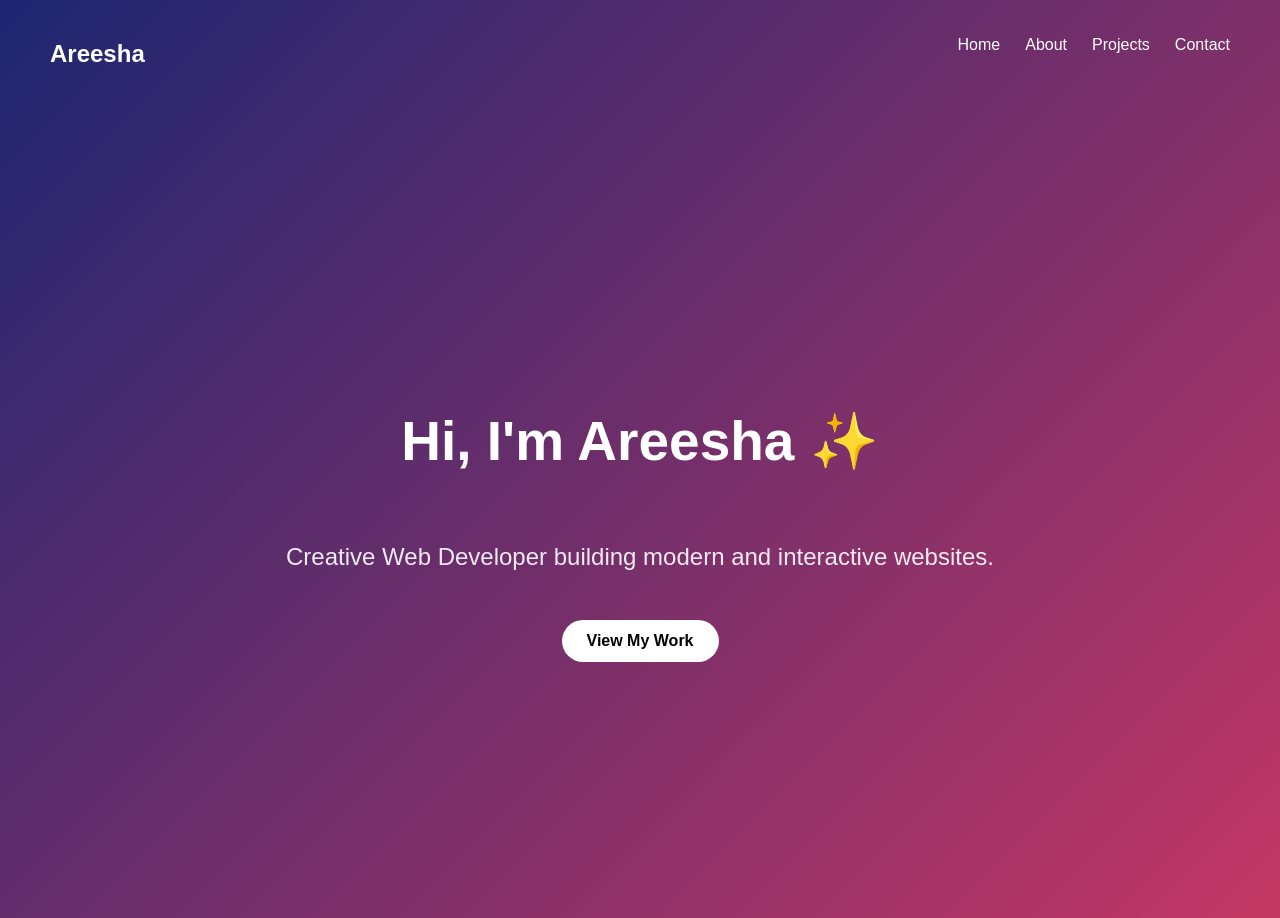
==== index.html @ 59ae7232 "Add files via upload" ====
<!DOCTYPE html>
<html lang="en">
<head>
    <meta charset="UTF-8">
    <title>Areesha Portfolio</title>
    <link rel="stylesheet" href="style.css">
</head>
<body>

<nav>
    <h2>Areesha</h2>
    <ul>
        <li><a href="index.html">Home</a></li>
        <li><a href="about.html">About</a></li>
        <li><a href="projects.html">Projects</a></li>
        <li><a href="contact.html">Contact</a></li>
    </ul>
</nav>

<section class="hero">
    <h1>Hi, I'm Areesha ✨</h1>
    <p>Creative Web Developer building modern and interactive websites.</p>
    <a href="projects.html" class="btn">View My Work</a>
</section>

</body>
</html>
---- style.css ----
/* Global */
body {
    margin: 0;
    font-family: 'Poppins', sans-serif;
    background: linear-gradient(135deg, #1d2671, #c33764);
    color: white;
}

/* Navbar */
nav {
    display: flex;
    justify-content: space-between;
    padding: 20px 50px;
}

ul {
    display: flex;
    gap: 25px;
    list-style: none;
}

a {
    color: white;
    text-decoration: none;
    position: relative;
}

/* Underline hover animation */
a::after {
    content: "";
    position: absolute;
    width: 0%;
    height: 2px;
    background: white;
    left: 0;
    bottom: -5px;
    transition: 0.3s;
}

a:hover::after {
    width: 100%;
}

/* Hero Section */
.hero {
    height: 90vh;
    display: flex;
    flex-direction: column;
    justify-content: center;
    align-items: center;
    animation: fadeIn 2s ease;
}

.hero h1 {
    font-size: 55px;
}

.hero p {
    opacity: 0.9;
    font-size: 1.5rem;
}

/* Button */
.btn {
    margin-top: 25px;
    padding: 12px 25px;
    background: white;
    color: black;
    border-radius: 30px;
    font-weight: bold;
    transition: 0.3s;
}

.btn:hover {
    transform: scale(1.1);
}

/* Glass Cards for sections/projects */
.card, .glass-card {
    background: rgba(255, 255, 255, 0.15);
    padding: 25px;
    margin: 20px auto;
    border-radius: 20px;
    backdrop-filter: blur(15px);
    transition: 0.3s;
    display: inline-block;
    max-width: 900px;
}

.card:hover, .glass-card:hover {
    transform: translateY(-10px) scale(1.05);
}

/* Form Inputs & Buttons */
input, textarea {
    padding: 12px;
    width: 260px;
    border-radius: 10px;
    border: none;
    margin: 10px;
}

button {
    padding: 12px 25px;
    border: none;
    border-radius: 30px;
    background: white;
    color: black;
    cursor: pointer;
    transition: 0.3s;
}

button:hover {
    transform: scale(1.1);
}

/* Animation */
@keyframes fadeIn {
    from {
        opacity: 0;
        transform: translateY(40px);
    }
    to {
        opacity: 1;
        transform: translateY(0);
    }
}

/* Calculator inside Projects page – Dark Theme */
.calculator {
    background: #333;
    padding: 20px;
    border-radius: 10px;
    max-width: 300px;
    margin: 20px auto;
}

#display {
    width: 100%;
    height: 50px;
    margin-bottom: 10px;
    font-size: 20px;
    text-align: right;
    padding: 5px;
    border-radius: 5px;
    border: none;
}

.buttons {
    display: grid;
    grid-template-columns: repeat(4, 60px);
    gap: 10px;
    justify-content: center;
}

.buttons button {
    padding: 15px;
    font-size: 16px;
    cursor: pointer;
    border: none;
    border-radius: 5px;
    background: #555;
    color: #fff;
    transition: 0.2s;
}

.buttons button:hover {
    background: #ff758c;
}s
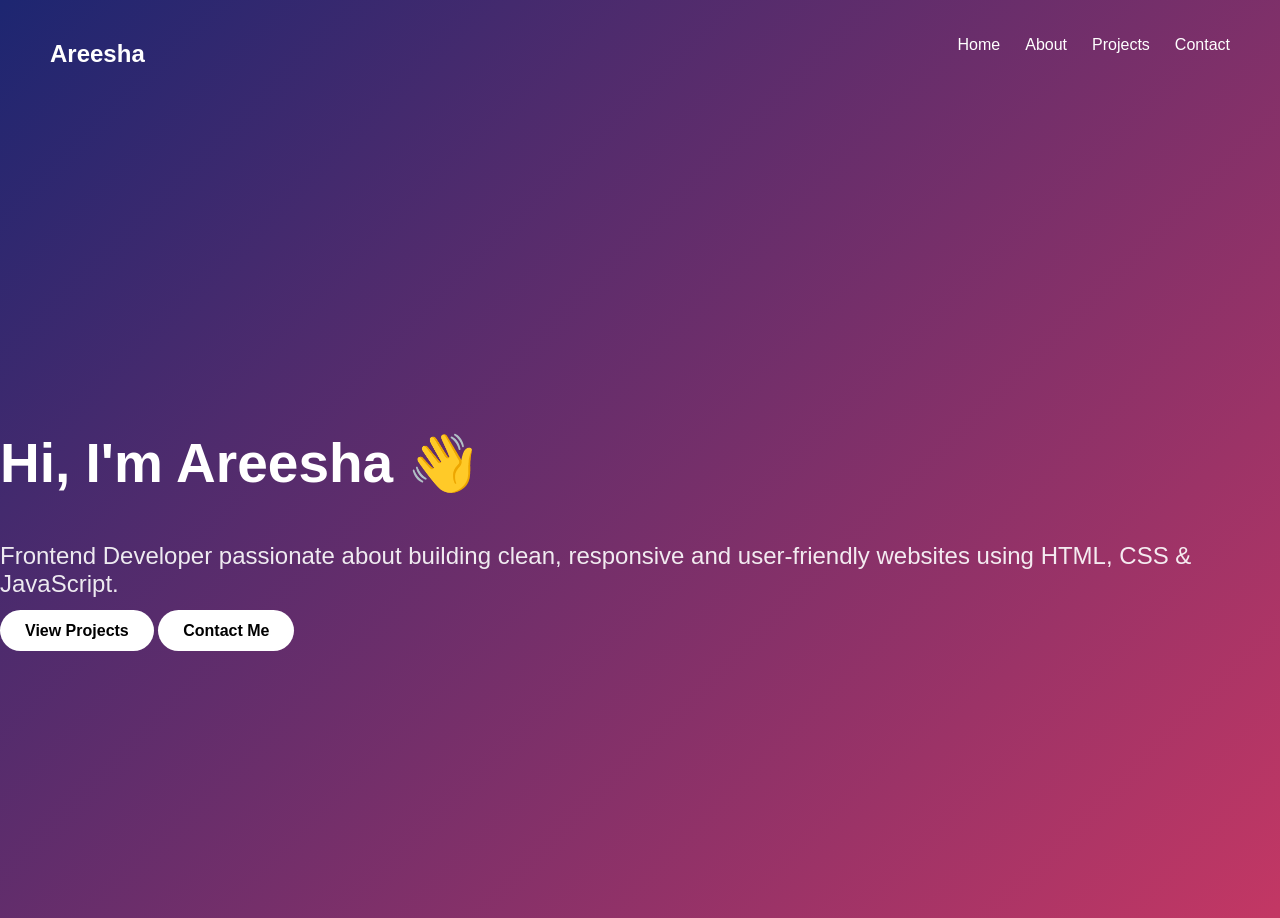
==== commit ed72b35a: "Update index.html" ====
--- a/index.html
+++ b/index.html
@@ -2,14 +2,16 @@
 <html lang="en">
 <head>
     <meta charset="UTF-8">
+    <meta name="viewport" content="width=device-width, initial-scale=1.0">
     <title>Areesha Portfolio</title>
     <link rel="stylesheet" href="style.css">
 </head>
 <body>
 
-<nav>
-    <h2>Areesha</h2>
-    <ul>
+<!-- Navbar -->
+<nav class="navbar">
+    <h2 class="logo">Areesha</h2>
+    <ul class="nav-links">
         <li><a href="index.html">Home</a></li>
         <li><a href="about.html">About</a></li>
         <li><a href="projects.html">Projects</a></li>
@@ -17,11 +19,21 @@
     </ul>
 </nav>
 
+<!-- Hero Section -->
 <section class="hero">
-    <h1>Hi, I'm Areesha ✨</h1>
-    <p>Creative Web Developer building modern and interactive websites.</p>
-    <a href="projects.html" class="btn">View My Work</a>
+    <div class="hero-content">
+        <h1>Hi, I'm <span>Areesha</span> 👋</h1>
+        <p>
+            Frontend Developer passionate about building clean,
+            responsive and user-friendly websites using HTML, CSS & JavaScript.
+        </p>
+
+        <div class="hero-buttons">
+            <a href="projects.html" class="btn">View Projects</a>
+            <a href="contact.html" class="btn secondary">Contact Me</a>
+        </div>
+    </div>
 </section>
 
 </body>
-</html>+</html>
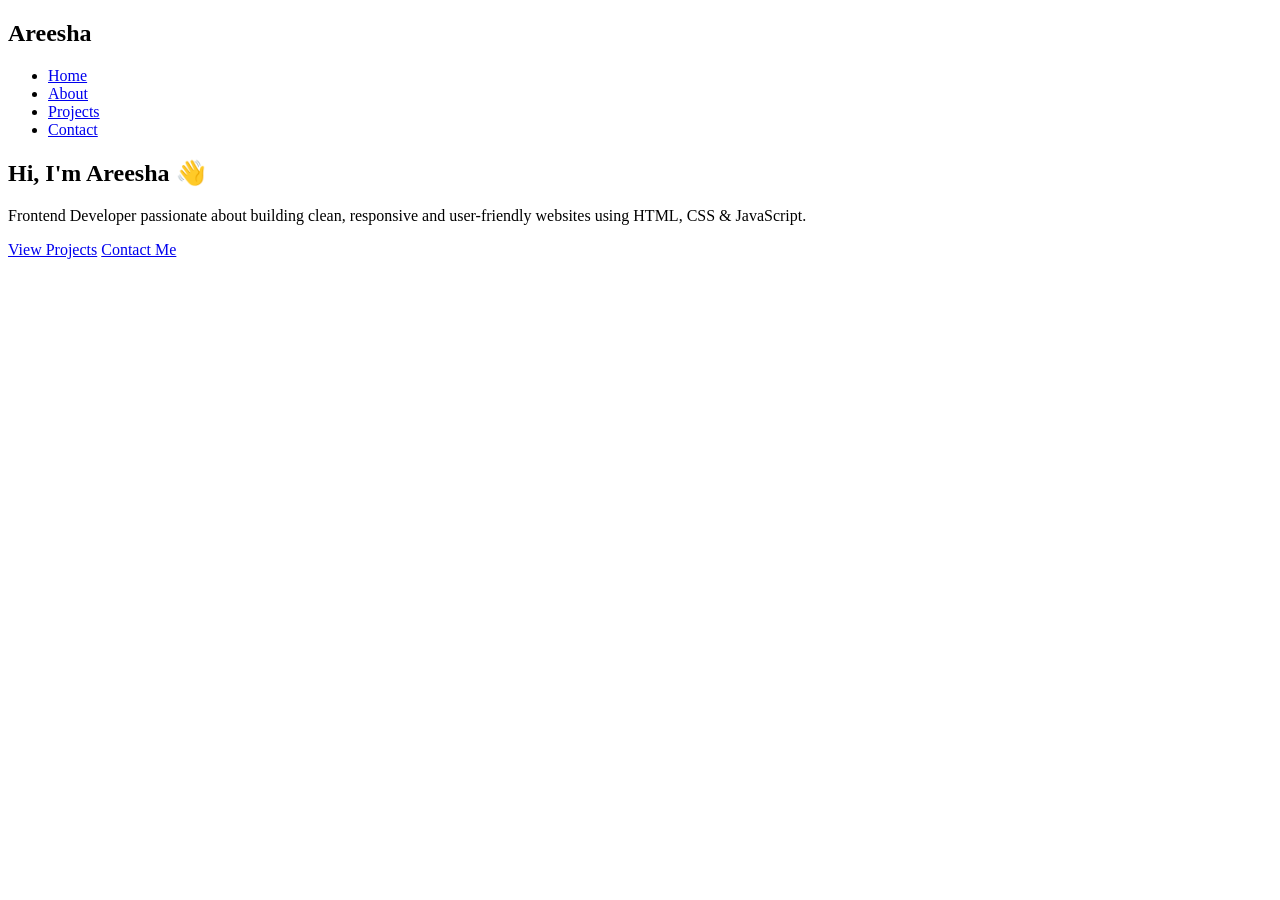
==== commit a44465b7: "Update index.html" ====
--- a/index.html
+++ b/index.html
@@ -27,7 +27,6 @@
             Frontend Developer passionate about building clean,
             responsive and user-friendly websites using HTML, CSS & JavaScript.
         </p>
-
         <div class="hero-buttons">
             <a href="projects.html" class="btn">View Projects</a>
             <a href="contact.html" class="btn secondary">Contact Me</a>
--- a/style.css
+++ b/style.css
@@ -1,169 +1,32 @@
-/* Global */
-body {
-    margin: 0;
-    font-family: 'Poppins', sans-serif;
-    background: linear-gradient(135deg, #1d2671, #c33764);
-    color: white;
+/* About */
+.about {
+    padding: 60px 20px;
+    text-align: center;
+    max-width: 700px;
+    margin: auto;
 }
 
-/* Navbar */
-nav {
-    display: flex;
-    justify-content: space-between;
-    padding: 20px 50px;
+/* Projects */
+.projects {
+    padding: 60px 20px;
+    text-align: center;
 }
 
-ul {
-    display: flex;
-    gap: 25px;
-    list-style: none;
+.project-card {
+    background: #fff;
+    padding: 25px;
+    margin: 20px auto;
+    max-width: 400px;
+    border-radius: 10px;
+    box-shadow: 0 0 10px rgba(0,0,0,0.1);
 }
 
-a {
-    color: white;
-    text-decoration: none;
-    position: relative;
+.project-links {
+    margin-top: 15px;
 }
 
-/* Underline hover animation */
-a::after {
-    content: "";
-    position: absolute;
-    width: 0%;
-    height: 2px;
-    background: white;
-    left: 0;
-    bottom: -5px;
-    transition: 0.3s;
+/* Contact */
+.contact {
+    padding: 60px 20px;
+    text-align: center;
 }
-
-a:hover::after {
-    width: 100%;
-}
-
-/* Hero Section */
-.hero {
-    height: 90vh;
-    display: flex;
-    flex-direction: column;
-    justify-content: center;
-    align-items: center;
-    animation: fadeIn 2s ease;
-}
-
-.hero h1 {
-    font-size: 55px;
-}
-
-.hero p {
-    opacity: 0.9;
-    font-size: 1.5rem;
-}
-
-/* Button */
-.btn {
-    margin-top: 25px;
-    padding: 12px 25px;
-    background: white;
-    color: black;
-    border-radius: 30px;
-    font-weight: bold;
-    transition: 0.3s;
-}
-
-.btn:hover {
-    transform: scale(1.1);
-}
-
-/* Glass Cards for sections/projects */
-.card, .glass-card {
-    background: rgba(255, 255, 255, 0.15);
-    padding: 25px;
-    margin: 20px auto;
-    border-radius: 20px;
-    backdrop-filter: blur(15px);
-    transition: 0.3s;
-    display: inline-block;
-    max-width: 900px;
-}
-
-.card:hover, .glass-card:hover {
-    transform: translateY(-10px) scale(1.05);
-}
-
-/* Form Inputs & Buttons */
-input, textarea {
-    padding: 12px;
-    width: 260px;
-    border-radius: 10px;
-    border: none;
-    margin: 10px;
-}
-
-button {
-    padding: 12px 25px;
-    border: none;
-    border-radius: 30px;
-    background: white;
-    color: black;
-    cursor: pointer;
-    transition: 0.3s;
-}
-
-button:hover {
-    transform: scale(1.1);
-}
-
-/* Animation */
-@keyframes fadeIn {
-    from {
-        opacity: 0;
-        transform: translateY(40px);
-    }
-    to {
-        opacity: 1;
-        transform: translateY(0);
-    }
-}
-
-/* Calculator inside Projects page – Dark Theme */
-.calculator {
-    background: #333;
-    padding: 20px;
-    border-radius: 10px;
-    max-width: 300px;
-    margin: 20px auto;
-}
-
-#display {
-    width: 100%;
-    height: 50px;
-    margin-bottom: 10px;
-    font-size: 20px;
-    text-align: right;
-    padding: 5px;
-    border-radius: 5px;
-    border: none;
-}
-
-.buttons {
-    display: grid;
-    grid-template-columns: repeat(4, 60px);
-    gap: 10px;
-    justify-content: center;
-}
-
-.buttons button {
-    padding: 15px;
-    font-size: 16px;
-    cursor: pointer;
-    border: none;
-    border-radius: 5px;
-    background: #555;
-    color: #fff;
-    transition: 0.2s;
-}
-
-.buttons button:hover {
-    background: #ff758c;
-}s
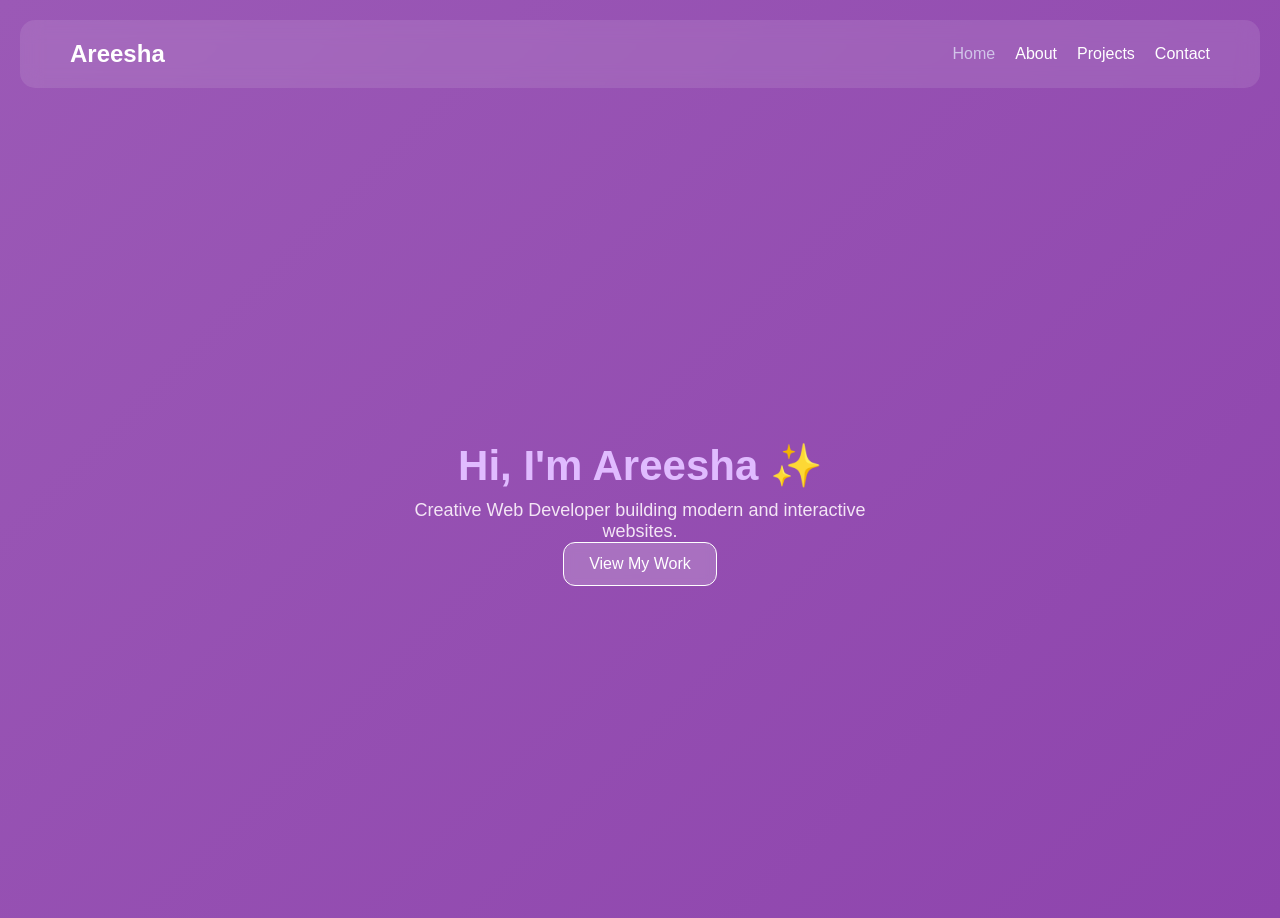
==== commit 6f8a6f33: "Update index.html" ====
--- a/index.html
+++ b/index.html
@@ -8,29 +8,21 @@
 </head>
 <body>
 
-<!-- Navbar -->
 <nav class="navbar">
     <h2 class="logo">Areesha</h2>
     <ul class="nav-links">
-        <li><a href="index.html">Home</a></li>
+        <li><a href="index.html" class="active">Home</a></li>
         <li><a href="about.html">About</a></li>
         <li><a href="projects.html">Projects</a></li>
         <li><a href="contact.html">Contact</a></li>
     </ul>
 </nav>
 
-<!-- Hero Section -->
 <section class="hero">
     <div class="hero-content">
-        <h1>Hi, I'm <span>Areesha</span> 👋</h1>
-        <p>
-            Frontend Developer passionate about building clean,
-            responsive and user-friendly websites using HTML, CSS & JavaScript.
-        </p>
-        <div class="hero-buttons">
-            <a href="projects.html" class="btn">View Projects</a>
-            <a href="contact.html" class="btn secondary">Contact Me</a>
-        </div>
+        <h1>Hi, I'm Areesha ✨</h1>
+        <p>Creative Web Developer building modern and interactive websites.</p>
+        <a href="projects.html" class="btn">View My Work</a>
     </div>
 </section>
 
--- a/style.css
+++ b/style.css
@@ -1,32 +1,180 @@
-/* About */
-.about {
+/* Reset */
+* {
+    margin: 0;
+    padding: 0;
+    box-sizing: border-box;
+    font-family: 'Arial', sans-serif;
+}
+
+/* Body */
+body {
+    background: linear-gradient(135deg, #9b59b6, #8e44ad); /* Purple gradient */
+    color: #fff;
+}
+
+/* Navbar */
+.navbar {
+    display: flex;
+    justify-content: space-between;
+    align-items: center;
+    padding: 20px 50px;
+    background: rgba(255, 255, 255, 0.1); /* glass effect */
+    backdrop-filter: blur(10px);
+    border-radius: 15px;
+    margin: 20px;
+}
+
+.logo {
+    font-size: 24px;
+    font-weight: bold;
+}
+
+.nav-links {
+    list-style: none;
+    display: flex;
+}
+
+.nav-links li {
+    margin-left: 20px;
+}
+
+.nav-links a {
+    text-decoration: none;
+    color: #fff;
+    transition: 0.3s;
+}
+
+.nav-links a:hover,
+.nav-links a.active {
+    color: #d1c4e9; /* light purple hover */
+}
+
+/* Hero Section */
+.hero {
+    height: 90vh;
+    display: flex;
+    justify-content: center;
+    align-items: center;
+    text-align: center;
+    padding: 20px;
+}
+
+.hero-content h1 {
+    font-size: 42px;
+    margin-bottom: 10px;
+    color: #e0bbff;
+}
+
+.hero-content p {
+    font-size: 18px;
+    max-width: 500px;
+    margin: auto;
+    color: #f3e5f5;
+}
+
+.hero-buttons .btn {
+    margin: 10px;
+}
+
+/* Buttons */
+.btn {
+    display: inline-block;
+    padding: 12px 25px;
+    background: rgba(255, 255, 255, 0.2); /* semi-transparent */
+    color: #fff;
+    border-radius: 12px;
+    border: 1px solid #fff;
+    text-decoration: none;
+    backdrop-filter: blur(5px);
+    transition: 0.3s;
+}
+
+.btn:hover {
+    background: rgba(255, 255, 255, 0.4);
+}
+
+/* About, Contact, Projects Sections */
+.about, .contact, .projects {
     padding: 60px 20px;
     text-align: center;
     max-width: 700px;
     margin: auto;
+    background: rgba(255, 255, 255, 0.1);
+    backdrop-filter: blur(10px);
+    border-radius: 15px;
+    margin-bottom: 30px;
 }
 
-/* Projects */
-.projects {
-    padding: 60px 20px;
-    text-align: center;
-}
-
+/* Project Card */
 .project-card {
-    background: #fff;
+    background: rgba(255, 255, 255, 0.1);
     padding: 25px;
     margin: 20px auto;
     max-width: 400px;
-    border-radius: 10px;
-    box-shadow: 0 0 10px rgba(0,0,0,0.1);
+    border-radius: 15px;
+    backdrop-filter: blur(10px);
+    box-shadow: 0 8px 32px rgba(0,0,0,0.25);
 }
 
-.project-links {
-    margin-top: 15px;
+/* Calculator */
+.calculator {
+    max-width: 300px;
+    margin: 30px auto;
+    background: rgba(255, 255, 255, 0.1);
+    padding: 20px;
+    border-radius: 15px;
+    backdrop-filter: blur(10px);
+    box-shadow: 0 8px 32px rgba(0,0,0,0.25);
 }
 
-/* Contact */
-.contact {
-    padding: 60px 20px;
-    text-align: center;
+.calculator input {
+    width: 100%;
+    height: 50px;
+    margin-bottom: 10px;
+    text-align: right;
+    font-size: 24px;
+    padding: 5px;
+    border-radius: 6px;
+    border: none;
+    background: rgba(255,255,255,0.2);
+    color: #fff;
 }
+
+.calculator .buttons {
+    display: grid;
+    grid-template-columns: repeat(4, 1fr);
+    gap: 10px;
+}
+
+.calculator button {
+    padding: 15px 0;
+    font-size: 18px;
+    border: none;
+    border-radius: 10px;
+    background: rgba(255,255,255,0.2);
+    color: #fff;
+    cursor: pointer;
+    transition: 0.3s;
+}
+
+.calculator button:hover {
+    background: rgba(255,255,255,0.4);
+}
+
+/* Responsive */
+@media screen and (max-width: 768px) {
+    .navbar {
+        flex-direction: column;
+        align-items: flex-start;
+    }
+    .nav-links {
+        flex-direction: column;
+        width: 100%;
+    }
+    .nav-links li {
+        margin: 10px 0;
+    }
+    .hero-content h1 {
+        font-size: 32px;
+    }
+}
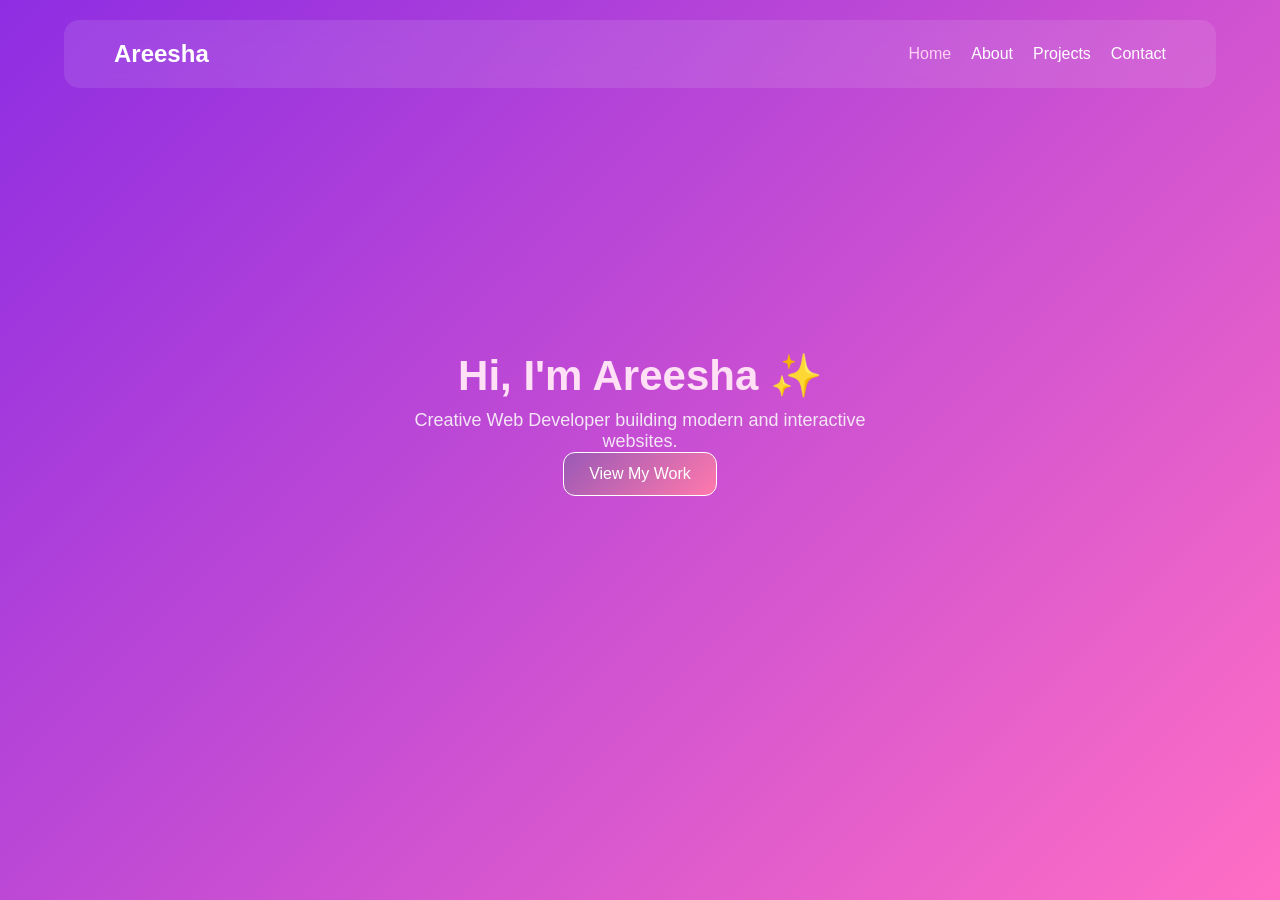
==== commit b83944d2: "Add files via upload" ====
--- a/index.html
+++ b/index.html
@@ -27,4 +27,4 @@
 </section>
 
 </body>
-</html>
+</html>
--- a/style.css
+++ b/style.css
@@ -1,27 +1,32 @@
-/* Reset */
+/* ================== GLOBAL STYLES ================== */
 * {
     margin: 0;
     padding: 0;
     box-sizing: border-box;
-    font-family: 'Arial', sans-serif;
-}
-
-/* Body */
+    font-family: 'Segoe UI', sans-serif;
+}
+
 body {
-    background: linear-gradient(135deg, #9b59b6, #8e44ad); /* Purple gradient */
-    color: #fff;
-}
-
-/* Navbar */
+    min-height: 100vh;
+    background: linear-gradient(135deg, #8e2de2, #ff6ec4);
+    display: flex;
+    flex-direction: column;
+    align-items: center;
+    justify-content: flex-start;
+    color: white;
+}
+
+/* ================== NAVBAR ================== */
 .navbar {
     display: flex;
     justify-content: space-between;
     align-items: center;
     padding: 20px 50px;
-    background: rgba(255, 255, 255, 0.1); /* glass effect */
+    background: rgba(255, 255, 255, 0.1);
     backdrop-filter: blur(10px);
     border-radius: 15px;
     margin: 20px;
+    width: 90%;
 }
 
 .logo {
@@ -46,12 +51,12 @@
 
 .nav-links a:hover,
 .nav-links a.active {
-    color: #d1c4e9; /* light purple hover */
-}
-
-/* Hero Section */
+    color: #ffd1f0;
+}
+
+/* ================== HERO ================== */
 .hero {
-    height: 90vh;
+    height: 70vh;
     display: flex;
     justify-content: center;
     align-items: center;
@@ -61,40 +66,39 @@
 
 .hero-content h1 {
     font-size: 42px;
+    color: #ffe0f5;
     margin-bottom: 10px;
-    color: #e0bbff;
 }
 
 .hero-content p {
     font-size: 18px;
+    color: #f3e5f5;
     max-width: 500px;
     margin: auto;
-    color: #f3e5f5;
-}
-
-.hero-buttons .btn {
-    margin: 10px;
-}
-
-/* Buttons */
+}
+
+/* ================== BUTTONS ================== */
 .btn {
     display: inline-block;
     padding: 12px 25px;
-    background: rgba(255, 255, 255, 0.2); /* semi-transparent */
+    background: linear-gradient(135deg, #9b59b6, #ff79ac);
     color: #fff;
     border-radius: 12px;
     border: 1px solid #fff;
     text-decoration: none;
     backdrop-filter: blur(5px);
     transition: 0.3s;
+    cursor: pointer;
 }
 
 .btn:hover {
-    background: rgba(255, 255, 255, 0.4);
-}
-
-/* About, Contact, Projects Sections */
-.about, .contact, .projects {
+    background: linear-gradient(135deg, #d08ff7, #ff9fc9);
+}
+
+/* ================== SECTIONS ================== */
+.about,
+.contact,
+.projects {
     padding: 60px 20px;
     text-align: center;
     max-width: 700px;
@@ -105,7 +109,7 @@
     margin-bottom: 30px;
 }
 
-/* Project Card */
+/* ================== PROJECT CARD ================== */
 .project-card {
     background: rgba(255, 255, 255, 0.1);
     padding: 25px;
@@ -113,10 +117,27 @@
     max-width: 400px;
     border-radius: 15px;
     backdrop-filter: blur(10px);
-    box-shadow: 0 8px 32px rgba(0,0,0,0.25);
-}
-
-/* Calculator */
+    box-shadow: 0 8px 32px rgba(0, 0, 0, 0.25);
+}
+
+/* Project Links */
+.project-links {
+    margin-top: 15px;
+    display: flex;
+    justify-content: center;
+    gap: 10px;
+}
+
+.project-links a.btn.secondary {
+    background: rgba(255,255,255,0.2);
+    border: 1px solid #fff;
+}
+
+.project-links a.btn.secondary:hover {
+    background: rgba(255,255,255,0.35);
+}
+
+/* ================== CALCULATOR ================== */
 .calculator {
     max-width: 300px;
     margin: 30px auto;
@@ -124,7 +145,7 @@
     padding: 20px;
     border-radius: 15px;
     backdrop-filter: blur(10px);
-    box-shadow: 0 8px 32px rgba(0,0,0,0.25);
+    box-shadow: 0 8px 32px rgba(0, 0, 0, 0.25);
 }
 
 .calculator input {
@@ -136,7 +157,7 @@
     padding: 5px;
     border-radius: 6px;
     border: none;
-    background: rgba(255,255,255,0.2);
+    background: rgba(255, 255, 255, 0.2);
     color: #fff;
 }
 
@@ -151,30 +172,61 @@
     font-size: 18px;
     border: none;
     border-radius: 10px;
-    background: rgba(255,255,255,0.2);
+    background: rgba(255, 255, 255, 0.2);
     color: #fff;
     cursor: pointer;
     transition: 0.3s;
 }
 
 .calculator button:hover {
-    background: rgba(255,255,255,0.4);
-}
-
-/* Responsive */
+    background: rgba(255, 255, 255, 0.4);
+}
+
+/* ================== MOODMATE ================== */
+.moodmate {
+    max-width: 400px;
+    margin: 30px auto;
+    text-align: center;
+    background: rgba(255,255,255,0.1);
+    padding: 20px;
+    border-radius: 15px;
+    backdrop-filter: blur(10px);
+    box-shadow: 0 8px 32px rgba(0,0,0,0.25);
+}
+
+.mood-buttons {
+    display: flex;
+    justify-content: space-around;
+    flex-wrap: wrap;
+    gap: 10px;
+    margin-bottom: 15px;
+}
+
+.mood-buttons button {
+    padding: 12px 20px;
+    font-size: 16px;
+    border-radius: 10px;
+    cursor: pointer;
+    color: #fff;
+    background: rgba(255,255,255,0.1);
+    border: 1px solid rgba(255,255,255,0.3);
+    transition: 0.3s;
+}
+
+.mood-buttons button:hover {
+    background: rgba(255,255,255,0.25);
+}
+
+.mood-result, #lastMood {
+    color: #ffd1f0;
+    font-size: 16px;
+}
+
+/* ================== RESPONSIVE ================== */
 @media screen and (max-width: 768px) {
-    .navbar {
-        flex-direction: column;
-        align-items: flex-start;
-    }
-    .nav-links {
-        flex-direction: column;
-        width: 100%;
-    }
-    .nav-links li {
-        margin: 10px 0;
-    }
-    .hero-content h1 {
-        font-size: 32px;
-    }
-}
+    .navbar { flex-direction: column; align-items: flex-start; }
+    .nav-links { flex-direction: column; width: 100%; }
+    .nav-links li { margin: 10px 0; }
+    .hero-content h1 { font-size: 32px; }
+    .project-card, .calculator, .moodmate { width: 90%; }
+}
